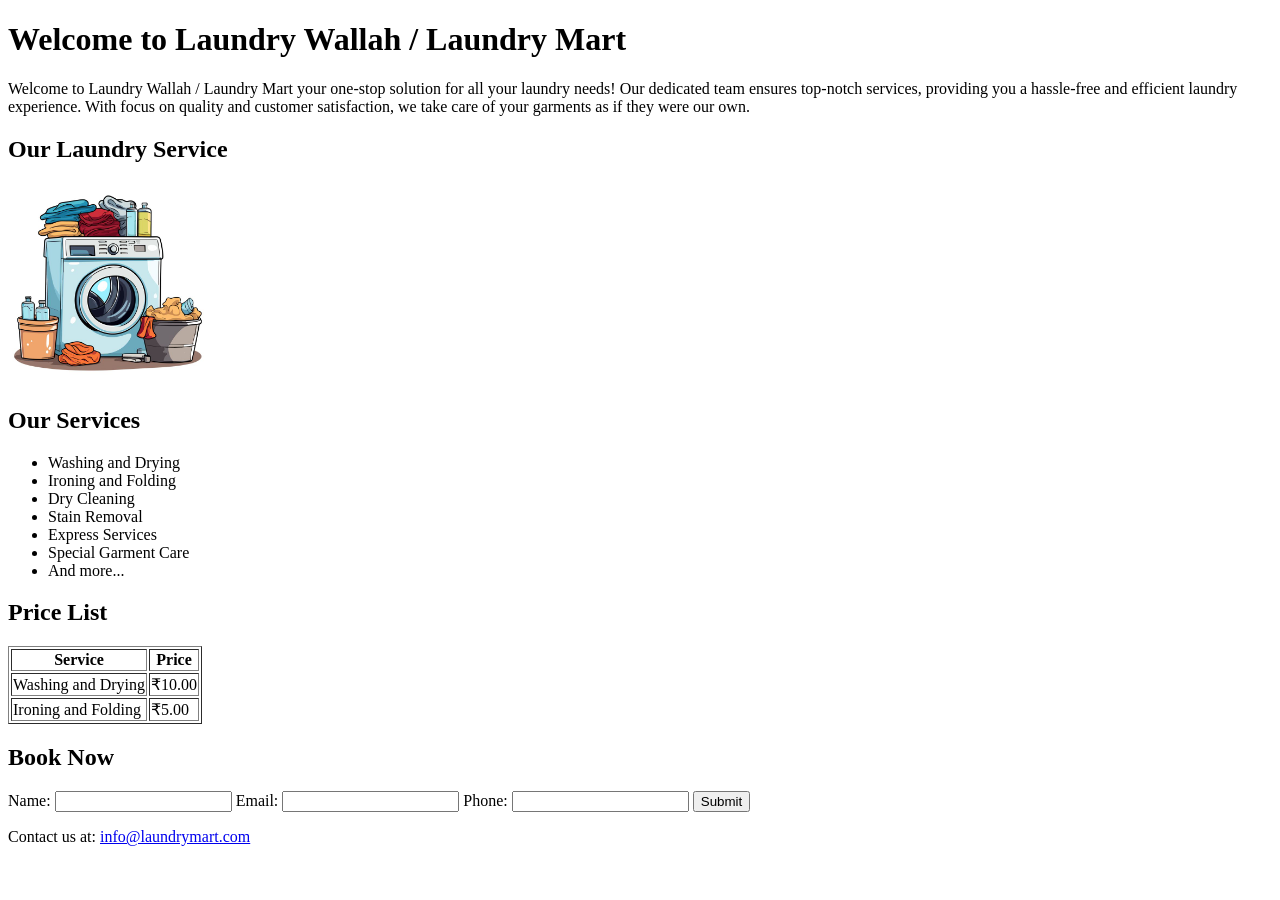
==== Nayan_Task2/index.html @ 4c014cff "Nayan_Task2" ====
<!DOCTYPE html>
<html lang="en">

<head>
    <meta charset="UTF-8">
    <meta name="viewport" content="width=device-width, initial-scale=1.0">
    <title>Laundry Wallah / Laundry Mart</title>
</head>

<body>
    <h1>Welcome to Laundry Wallah / Laundry Mart</h1>
    <p>
        Welcome to Laundry Wallah / Laundry Mart your one-stop solution for all your laundry needs! Our dedicated team
        ensures top-notch services, providing you a hassle-free and efficient laundry experience. With focus on quality
        and customer satisfaction, we take care of your garments as if they were our own.
    </p>
    <h2>Our Laundry Service</h2>
    <img src="../images/laundry.jpg" alt="Laundry Machine Icon" width="200">
    <h2>Our Services</h2>
    <ul>
        <li>Washing and Drying</li>
        <li>Ironing and Folding</li>
        <li>Dry Cleaning</li>
        <li>Stain Removal</li>
        <li>Express Services</li>
        <li>Special Garment Care</li>
        <li>And more...</li>
    </ul>
    <h2>Price List</h2>
    <table border="1">
        <tr>
            <th>Service</th>
            <th>Price</th>
        </tr>
        <tr>
            <td>Washing and Drying</td>
            <td>₹10.00</td>
        </tr>
        <tr>
            <td>Ironing and Folding</td>
            <td>₹5.00</td>
        </tr>
    </table>
    <h2>Book Now</h2>
    <form>
        <label>Name:</label>
        <input type="text" name="name" required>
        <label>Email:</label>
        <input type="email" name="email" required>
        <label>Phone:</label>
        <input type="tel" name="phone" required>
        <input type="submit" value="Submit">
    </form>
    <footer>
        <p>Contact us at: <a href="mailto:info@laundrymart.com">info@laundrymart.com</a></p>
    </footer>
</body>

</html>
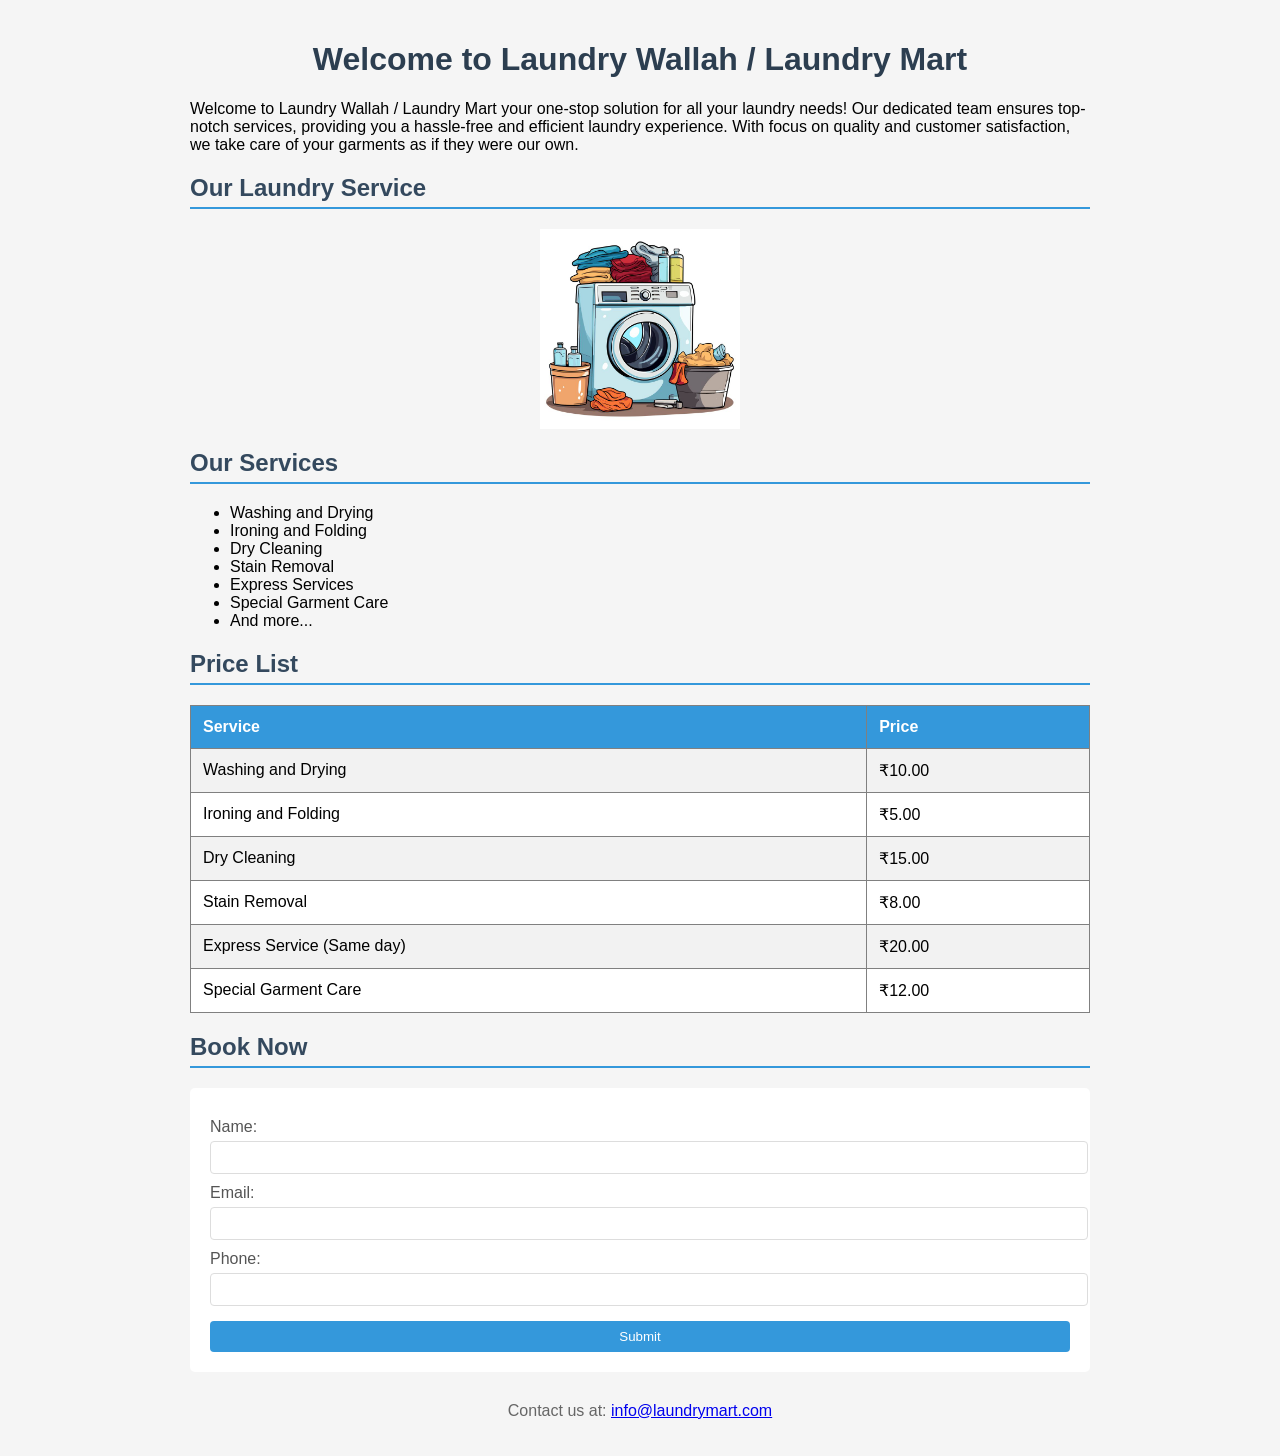
==== commit 5a518b64: "Feedback Suggesstions added" ====
--- a/Nayan_Task2/index.html
+++ b/Nayan_Task2/index.html
@@ -5,6 +5,91 @@
     <meta charset="UTF-8">
     <meta name="viewport" content="width=device-width, initial-scale=1.0">
     <title>Laundry Wallah / Laundry Mart</title>
+    <style>
+        body {
+            font-family: Arial, sans-serif;
+            max-width: 900px;
+            margin: 0 auto;
+            padding: 20px;
+            background-color: #f5f5f5;
+        }
+
+        h1 {
+            color: #2c3e50;
+            text-align: center;
+        }
+
+        h2 {
+            color: #34495e;
+            border-bottom: 2px solid #3498db;
+            padding-bottom: 5px;
+        }
+
+        table {
+            width: 100%;
+            border-collapse: collapse;
+            margin: 20px 0;
+            background-color: white;
+        }
+
+        th,
+        td {
+            padding: 12px;
+            text-align: left;
+        }
+
+        th {
+            background-color: #3498db;
+            color: white;
+        }
+
+        tr:nth-child(even) {
+            background-color: #f2f2f2;
+        }
+
+        form {
+            background-color: white;
+            padding: 20px;
+            border-radius: 5px;
+        }
+
+        label {
+            display: block;
+            margin-top: 10px;
+            color: #555;
+        }
+
+        input {
+            width: 100%;
+            padding: 8px;
+            margin-top: 5px;
+            border: 1px solid #ddd;
+            border-radius: 4px;
+        }
+
+        input[type="submit"] {
+            background-color: #3498db;
+            color: white;
+            border: none;
+            cursor: pointer;
+            margin-top: 15px;
+        }
+
+        input[type="submit"]:hover {
+            background-color: #2980b9;
+        }
+
+        footer {
+            text-align: center;
+            margin-top: 30px;
+            color: #666;
+        }
+
+        img {
+            display: block;
+            margin: 20px auto;
+        }
+    </style>
 </head>
 
 <body>
@@ -40,15 +125,31 @@
             <td>Ironing and Folding</td>
             <td>₹5.00</td>
         </tr>
+        <tr>
+            <td>Dry Cleaning</td>
+            <td>₹15.00</td>
+        </tr>
+        <tr>
+            <td>Stain Removal</td>
+            <td>₹8.00</td>
+        </tr>
+        <tr>
+            <td>Express Service (Same day)</td>
+            <td>₹20.00</td>
+        </tr>
+        <tr>
+            <td>Special Garment Care</td>
+            <td>₹12.00</td>
+        </tr>
     </table>
     <h2>Book Now</h2>
     <form>
-        <label>Name:</label>
-        <input type="text" name="name" required>
-        <label>Email:</label>
-        <input type="email" name="email" required>
-        <label>Phone:</label>
-        <input type="tel" name="phone" required>
+        <label for="name">Name:</label>
+        <input type="text" id="name" name="name" required>
+        <label for="email">Email:</label>
+        <input type="email" id="email" name="email" required>
+        <label for="phone">Phone:</label>
+        <input type="tel" id="phone" name="phone" required>
         <input type="submit" value="Submit">
     </form>
     <footer>
